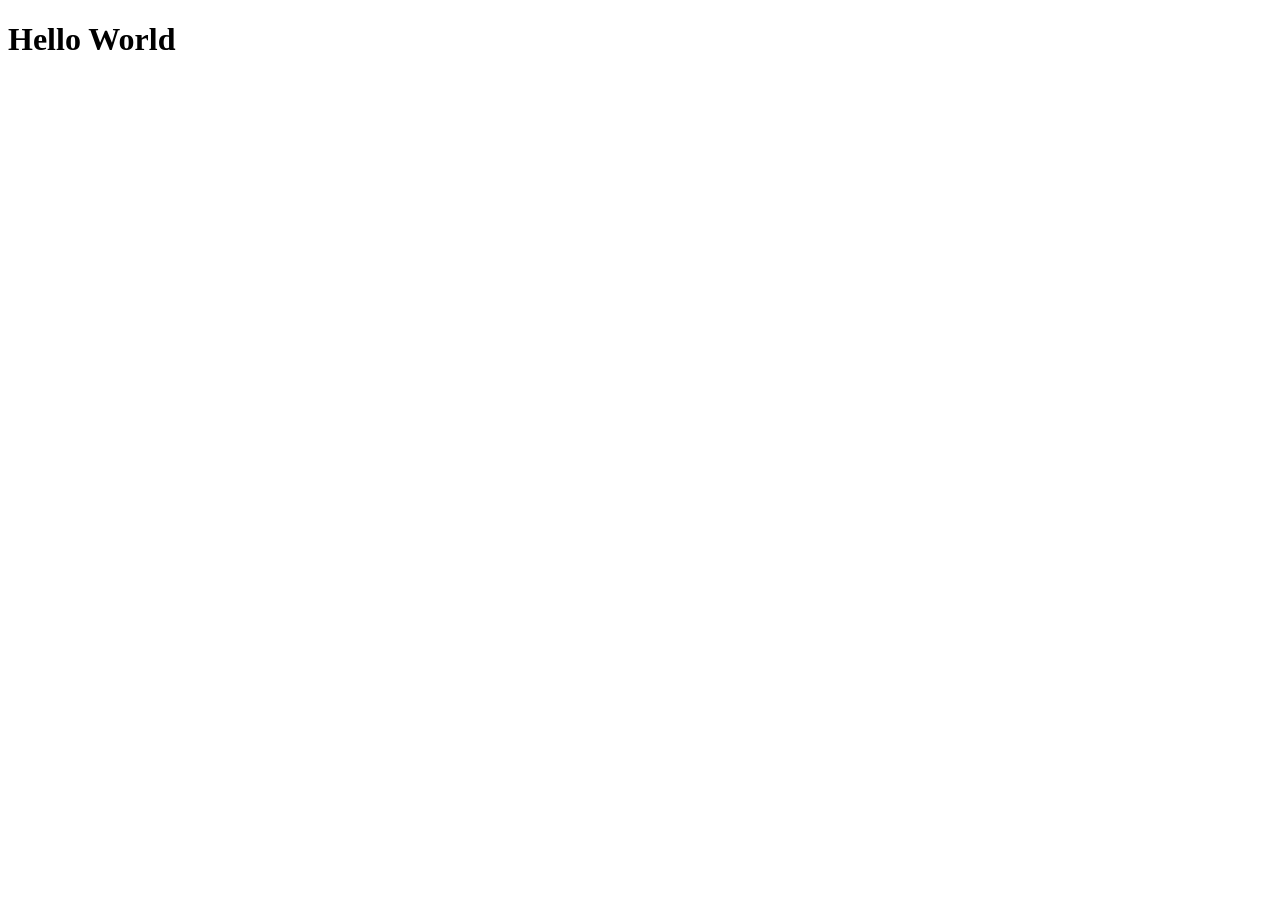
==== index.html @ 733d1f67 "add index.html" ====
<!DOCTYPE html>
<html lang="ja">
<head>
    <meta charset="UTF-8">
    <meta name="viewport" content="width=device-width, initial-scale=1.0">
    <title>A Notes on HTML/CSS/JavaScript</title>
</head>
<body>
    <h1>Hello World</h1>
</body>
</html>
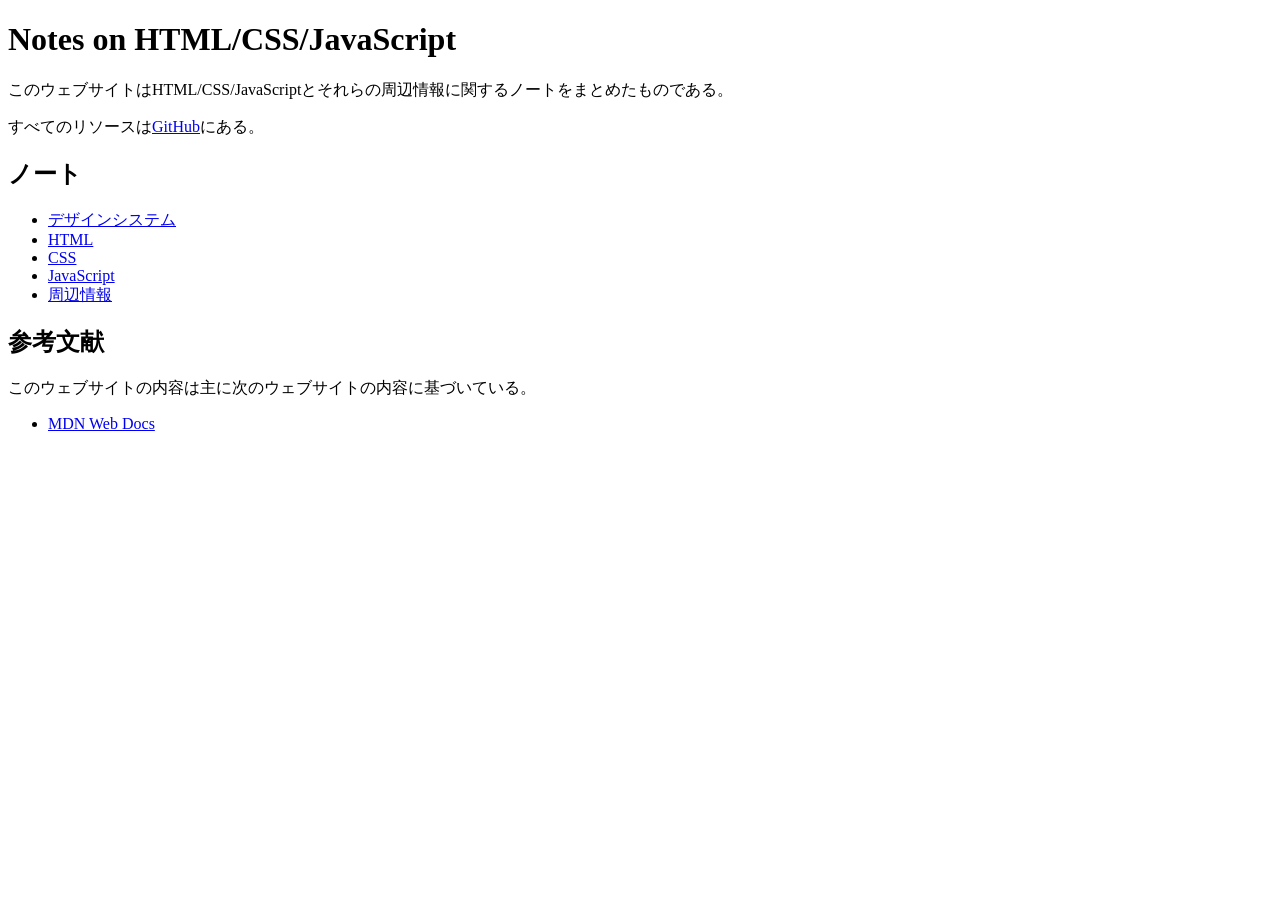
==== commit 2e13d774: "feat: 主要なページの追加" ====
--- a/index.html
+++ b/index.html
@@ -3,9 +3,25 @@
 <head>
     <meta charset="UTF-8">
     <meta name="viewport" content="width=device-width, initial-scale=1.0">
-    <title>A Notes on HTML/CSS/JavaScript</title>
+    <link rel="stylesheet" href="global.css">
+    <title>Notes on HTML/CSS/JavaScript</title>
 </head>
 <body>
-    <h1>Hello World</h1>
+    <h1>Notes on HTML/CSS/JavaScript</h1>
+    <p>このウェブサイトはHTML/CSS/JavaScriptとそれらの周辺情報に関するノートをまとめたものである。</p>
+    <p>すべてのリソースは<a href="https://github.com/sone0123/webpractice" target="_blank">GitHub</a>にある。</p>
+    <h2>ノート</h2>
+    <ul>
+        <li><a href="notes/design.html">デザインシステム</a></li>
+        <li><a href="notes/html.html">HTML</a></li>
+        <li><a href="notes/css.html">CSS</a></li>
+        <li><a href="notes/js.html">JavaScript</a></li>
+        <li><a href="notes/info.html">周辺情報</a></li>
+    </ul>
+    <h2>参考文献</h2>
+    <p>このウェブサイトの内容は主に次のウェブサイトの内容に基づいている。</p>
+    <ul>
+        <li><a href="https://developer.mozilla.org/ja/" target="_blank">MDN Web Docs</a></li>
+    </ul>
 </body>
-</html>+</html>
--- a/global.css
+++ b/global.css
@@ -0,0 +1,14 @@
+:root {
+    --color-primary: #0066BE;
+    --color-secondary: #008BF2;
+    --color-tertiary: #00428C;
+    --color-background: #F0F9FF;
+    --color-common: #1A1A1A;
+    --color-common2: #666666;
+    --color-link-default: #00118F;
+    --color-link-visited: #8B008B;
+    --color-accent: #FB5B01;
+    --color-success: #259D63;
+    --color-error: #EC0000;
+    --color-warning: #B78F00;
+}
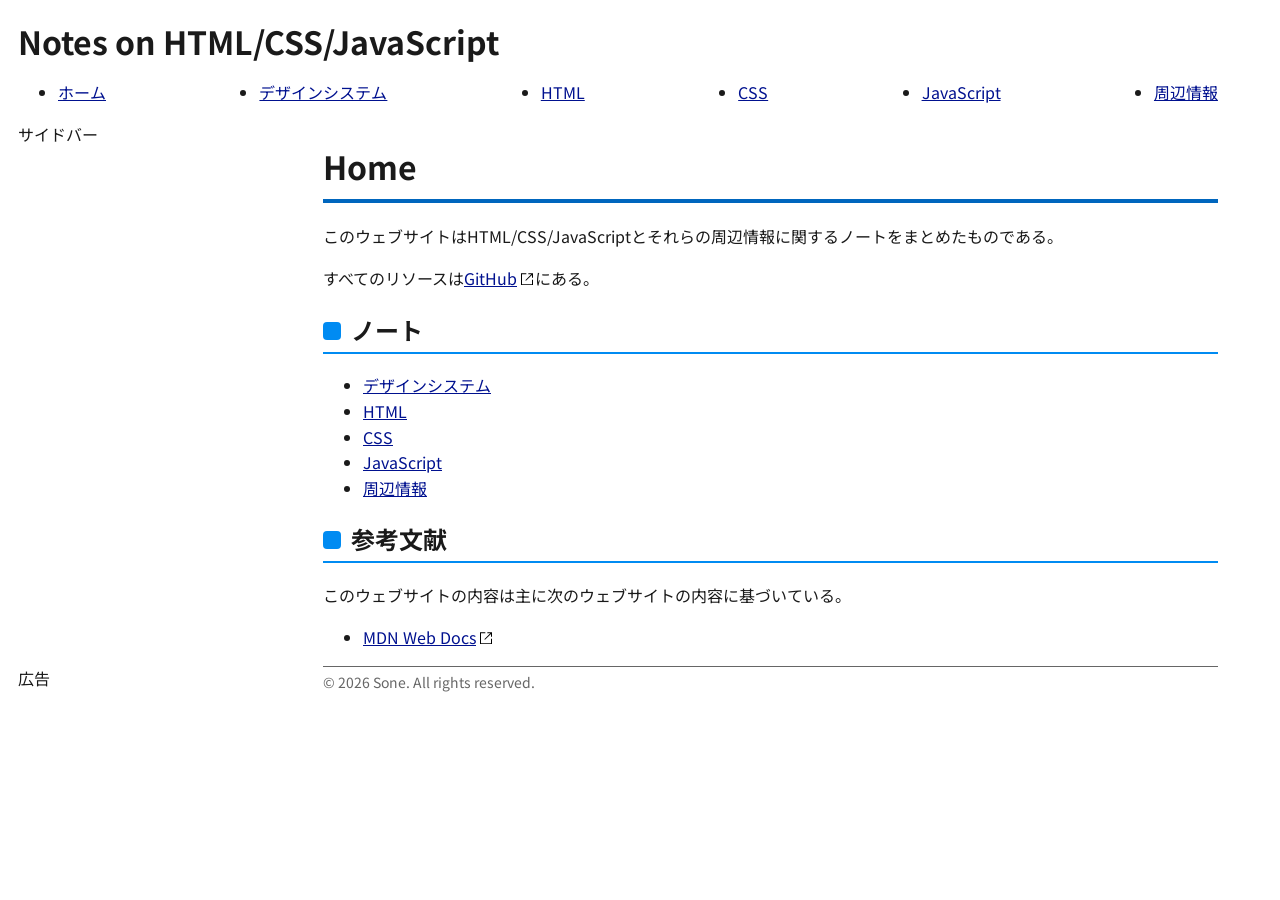
==== commit 5563b13c: "feat: 基本的なレイアウトとスタイルの追加 Co-authored-by: Copilot <copilot@github.com>" ====
--- a/index.html
+++ b/index.html
@@ -4,24 +4,51 @@
     <meta charset="UTF-8">
     <meta name="viewport" content="width=device-width, initial-scale=1.0">
     <link rel="stylesheet" href="global.css">
+    <link rel="preconnect" href="https://fonts.googleapis.com">
+    <link rel="preconnect" href="https://fonts.gstatic.com" crossorigin>
+    <link href="https://fonts.googleapis.com/css2?family=Noto+Sans+JP:wght@100..900&family=Noto+Sans+Mono:wght@100..900&display=swap" rel="stylesheet">
     <title>Notes on HTML/CSS/JavaScript</title>
 </head>
 <body>
-    <h1>Notes on HTML/CSS/JavaScript</h1>
-    <p>このウェブサイトはHTML/CSS/JavaScriptとそれらの周辺情報に関するノートをまとめたものである。</p>
-    <p>すべてのリソースは<a href="https://github.com/sone0123/webpractice" target="_blank">GitHub</a>にある。</p>
-    <h2>ノート</h2>
-    <ul>
-        <li><a href="notes/design.html">デザインシステム</a></li>
-        <li><a href="notes/html.html">HTML</a></li>
-        <li><a href="notes/css.html">CSS</a></li>
-        <li><a href="notes/js.html">JavaScript</a></li>
-        <li><a href="notes/info.html">周辺情報</a></li>
-    </ul>
-    <h2>参考文献</h2>
-    <p>このウェブサイトの内容は主に次のウェブサイトの内容に基づいている。</p>
-    <ul>
-        <li><a href="https://developer.mozilla.org/ja/" target="_blank">MDN Web Docs</a></li>
-    </ul>
+    <header>
+        Notes on HTML/CSS/JavaScript
+    </header>
+    <nav>
+        <ul>
+            <li><a href="index.html">ホーム</a></li>
+            <li><a href="notes/design.html">デザインシステム</a></li>
+            <li><a href="notes/html.html">HTML</a></li>
+            <li><a href="notes/css.html">CSS</a></li>
+            <li><a href="notes/js.html">JavaScript</a></li>
+            <li><a href="notes/info.html">周辺情報</a></li>
+        </ul>
+    </nav>
+    <main>
+        <h1>Home</h1>
+        <p>このウェブサイトはHTML/CSS/JavaScriptとそれらの周辺情報に関するノートをまとめたものである。</p>
+        <p>すべてのリソースは<a href="https://github.com/sone0123/webpractice" target="_blank">GitHub</a>にある。</p>
+        <h2>ノート</h2>
+        <ul>
+            <li><a href="notes/design.html">デザインシステム</a></li>
+            <li><a href="notes/html.html">HTML</a></li>
+            <li><a href="notes/css.html">CSS</a></li>
+            <li><a href="notes/js.html">JavaScript</a></li>
+            <li><a href="notes/info.html">周辺情報</a></li>
+        </ul>
+        <h2>参考文献</h2>
+        <p>このウェブサイトの内容は主に次のウェブサイトの内容に基づいている。</p>
+        <ul>
+            <li><a href="https://developer.mozilla.org/ja/" target="_blank">MDN Web Docs</a></li>
+        </ul>
+    </main>
+    <aside>
+        サイドバー
+    </aside>
+    <div class="ad">
+        広告
+    </div>
+    <footer>
+        &copy; 2026 Sone. All rights reserved.
+    </footer>
 </body>
 </html>
--- a/global.css
+++ b/global.css
@@ -2,7 +2,7 @@
     --color-primary: #0066BE;
     --color-secondary: #008BF2;
     --color-tertiary: #00428C;
-    --color-background: #F0F9FF;
+    --color-background: #FFFFFF;
     --color-common: #1A1A1A;
     --color-common2: #666666;
     --color-link-default: #00118F;
@@ -11,4 +11,146 @@
     --color-success: #259D63;
     --color-error: #EC0000;
     --color-warning: #B78F00;
+}
+
+html {
+    font-family: "Noto Sans JP", sans-serif;
+    background-color: var(--color-background);
+    color: var(--color-common);
+}
+
+/* レイアウト */
+body {
+    display: grid;
+    grid-template-columns: repeat(12, [col-start] 1fr);
+    gap: 0 20px;
+
+    max-width: 1200px;
+    padding: 10px;
+}
+
+body > * {
+    grid-column: col-start / span 12;
+}
+
+header {
+    font-size: 32px;
+    font-weight: bold;
+}
+
+footer {
+    border-top: 1px solid var(--color-common2);
+    color: var(--color-common2);
+    padding-top: 5px;
+    font-size: 14px;
+}
+
+@media (width >= 768px) {
+    aside {
+        grid-column: col-start / span 3;
+        grid-row: 3;
+    }
+    .ad {
+        grid-column: col-start / span 3;
+        grid-row: 4;
+    }
+    main,
+    footer {
+        grid-column: col-start 4 / span 9;
+    }
+    nav ul {
+        display: flex;
+        justify-content: space-between;
+    }
+}
+
+/* タイポグラフィ */
+h1 {
+    border-bottom: 4px solid var(--color-primary);
+    padding-bottom: 10px;
+}
+
+h2 {
+    border-bottom: 2px solid var(--color-secondary);
+    padding-bottom: 5px;
+}
+
+h2::before {
+    content: "";
+    display: inline-block;
+    width: 18px;
+    height: 18px;
+    border-radius: 4px;
+    background-color: var(--color-secondary);
+    margin-right: 10px;
+}
+
+h3::before {
+    content: "";
+    display: inline-block;
+    width: 14px;
+    height: 14px;
+    border-radius: 100%;
+    background-color: var(--color-tertiary);
+    margin-right: 10px;
+}
+
+p,
+li,
+dd {
+    line-height: 1.6;
+}
+
+dt {
+    font-weight: bold;
+    margin: 5px 0;
+}
+
+a {
+    color: var(--color-link-default);
+}
+
+a:visited {
+    color: var(--color-link-visited);
+}
+
+a:hover,
+a:active {
+    color: var(--color-accent);
+    text-decoration: none;
+}
+
+a[target="_blank"]::after {
+    content: "";
+    display: inline-block;
+    width: 1rem;
+    height: 1rem;
+    margin-left: 0.1rem;
+
+    background-size: 100%;
+    background-image: url("data:image/svg+xml,<svg xmlns='http://www.w3.org/2000/svg' width='16' height='16' viewBox='0 0 48 35' role='img'><path d='M22 6V9H9V39H39V26H42V42H6V6H22ZM42 6V20H39V11.2L21 29L19 27L36.8 9H28V6H42Z'/></svg>");
+}
+
+pre {
+    background-color: var(--color-common);
+    white-space: pre-wrap;
+    padding: 0 1rem;
+    border-radius: 4px;
+}
+
+code {
+    font-family: "Noto Sans Mono", monospace;
+    font-size: 0.9rem;
+    background-color: var(--color-common2);
+    color: var(--color-background);
+    padding: 2px 5px;
+    margin: 0 5px;
+    border-radius: 4px;
+}
+
+pre code {
+    background-color: var(--color-common);
+    padding: 0;
+    margin: 0;
+    border-radius: 0;
 }
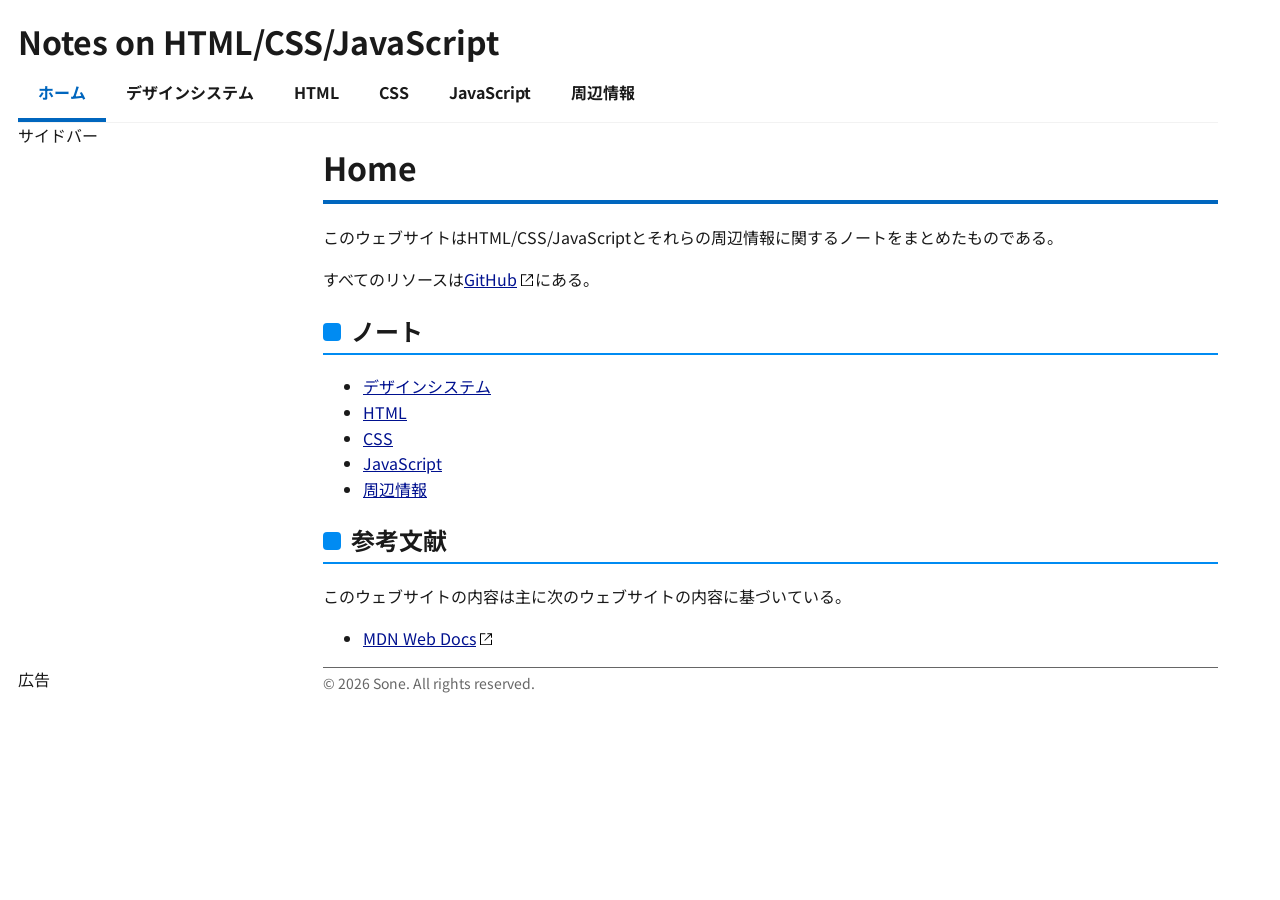
==== commit 9a2c5aa3: "feat: ナビゲーションのスタイルを追加" ====
--- a/index.html
+++ b/index.html
@@ -15,7 +15,7 @@
     </header>
     <nav>
         <ul>
-            <li><a href="index.html">ホーム</a></li>
+            <li><a href="index.html" aria-current="true">ホーム</a></li>
             <li><a href="notes/design.html">デザインシステム</a></li>
             <li><a href="notes/html.html">HTML</a></li>
             <li><a href="notes/css.html">CSS</a></li>
--- a/global.css
+++ b/global.css
@@ -5,6 +5,7 @@
     --color-background: #FFFFFF;
     --color-common: #1A1A1A;
     --color-common2: #666666;
+    --color-common3: #F2F2F2;
     --color-link-default: #00118F;
     --color-link-visited: #8B008B;
     --color-accent: #FB5B01;
@@ -45,6 +46,49 @@
     font-size: 14px;
 }
 
+nav {
+    overflow-x: auto;
+    white-space: nowrap;
+    font-weight: bold;
+    border-bottom: 1px solid var(--color-common3);
+}
+
+nav ul {
+    padding: 0;
+    margin: 0;
+    display: flex;
+    list-style: none;
+}
+
+nav a,
+nav a:any-link {
+    padding: 16px 20px;
+    position: relative;
+    display: inline-block;
+    color: inherit;
+    text-decoration: none;
+    cursor: pointer;
+}
+
+nav a[aria-current] {
+    color: var(--color-primary);
+}
+
+nav a[aria-current]::after {
+    position: absolute;
+    right: 0;
+    bottom: 0;
+    left: 0;
+    border-bottom: 4px solid var(--color-primary);
+    content: "";
+}
+
+@media (hover: hover) {
+    nav a:hover {
+        background-color: var(--color-common3);
+    }
+}
+
 @media (width >= 768px) {
     aside {
         grid-column: col-start / span 3;
@@ -60,7 +104,6 @@
     }
     nav ul {
         display: flex;
-        justify-content: space-between;
     }
 }
 
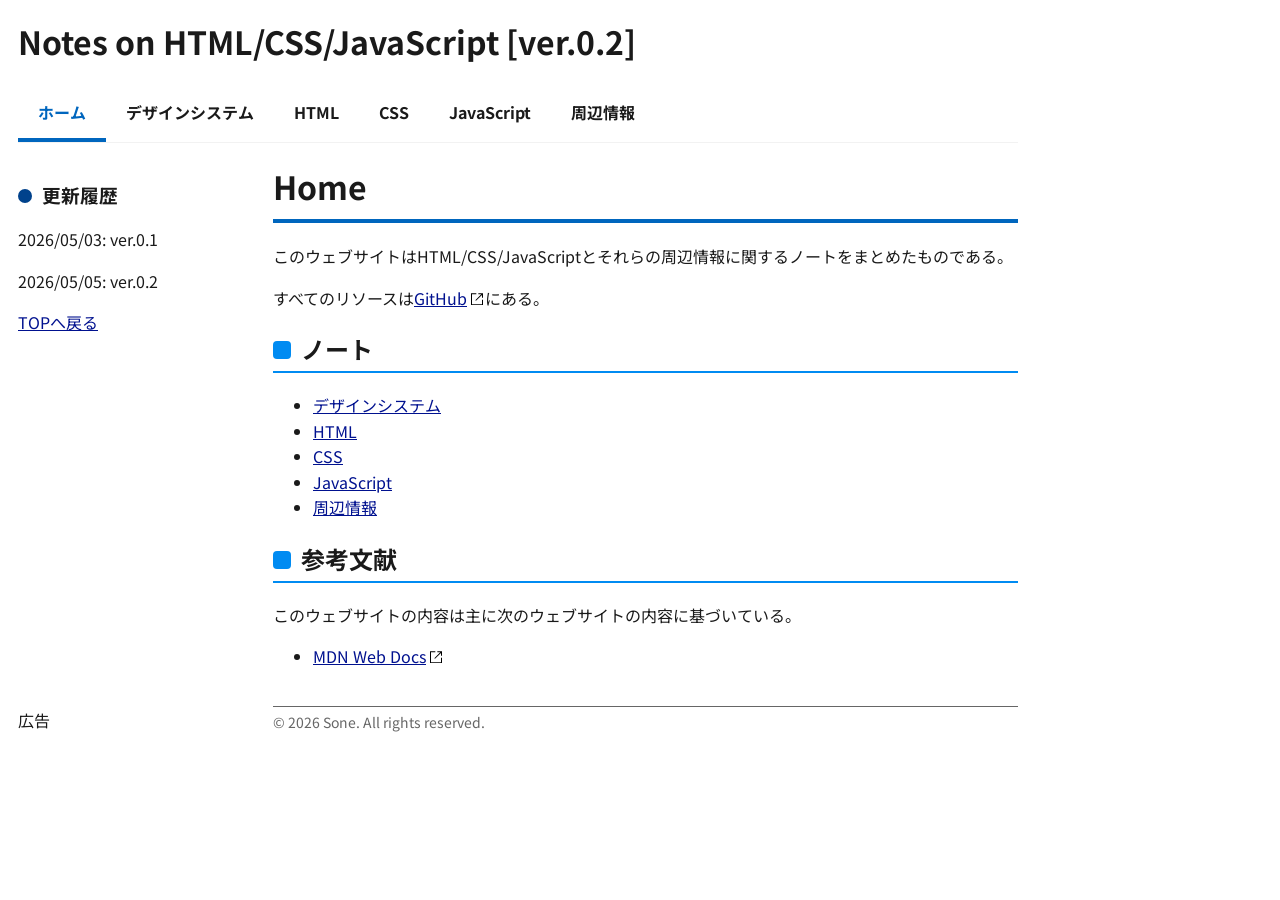
==== commit 991a5129: "feat: サイドバーの追加 feat: prism.jsの導入 fix: 細かいレイアウトの調整" ====
--- a/index.html
+++ b/index.html
@@ -3,15 +3,15 @@
 <head>
     <meta charset="UTF-8">
     <meta name="viewport" content="width=device-width, initial-scale=1.0">
-    <link rel="stylesheet" href="global.css">
     <link rel="preconnect" href="https://fonts.googleapis.com">
     <link rel="preconnect" href="https://fonts.gstatic.com" crossorigin>
     <link href="https://fonts.googleapis.com/css2?family=Noto+Sans+JP:wght@100..900&family=Noto+Sans+Mono:wght@100..900&display=swap" rel="stylesheet">
-    <title>Notes on HTML/CSS/JavaScript</title>
+    <link rel="stylesheet" href="global.css">
+    <title>Notes on HTML/CSS/JavaScript [ver.0.2]</title>
 </head>
-<body>
+<body id="top">
     <header>
-        Notes on HTML/CSS/JavaScript
+        Notes on HTML/CSS/JavaScript [ver.0.2]
     </header>
     <nav>
         <ul>
@@ -42,7 +42,10 @@
         </ul>
     </main>
     <aside>
-        サイドバー
+        <h3>更新履歴</h3>
+        <p><time datetime="2026-05-03">2026/05/03</time>: ver.0.1</p>
+        <p><time datetime="2026-05-05">2026/05/05</time>: ver.0.2</p>
+        <p><a href="#top">TOPへ戻る</a></p>
     </aside>
     <div class="ad">
         広告
--- a/global.css
+++ b/global.css
@@ -18,15 +18,16 @@
     font-family: "Noto Sans JP", sans-serif;
     background-color: var(--color-background);
     color: var(--color-common);
+    scroll-behavior: smooth;
 }
 
 /* レイアウト */
 body {
     display: grid;
     grid-template-columns: repeat(12, [col-start] 1fr);
-    gap: 0 20px;
-
-    max-width: 1200px;
+    gap: 20px;
+
+    max-width: 1000px;
     padding: 10px;
 }
 
@@ -93,10 +94,18 @@
     aside {
         grid-column: col-start / span 3;
         grid-row: 3;
+
+        align-self: start;
+        position: sticky;
+        top: 20px;
     }
     .ad {
         grid-column: col-start / span 3;
         grid-row: 4;
+
+        align-self: end;
+        position: sticky;
+        bottom: 20px;
     }
     main,
     footer {
@@ -111,6 +120,7 @@
 h1 {
     border-bottom: 4px solid var(--color-primary);
     padding-bottom: 10px;
+    margin-top: 0;
 }
 
 h2 {
@@ -172,13 +182,6 @@
 
     background-size: 100%;
     background-image: url("data:image/svg+xml,<svg xmlns='http://www.w3.org/2000/svg' width='16' height='16' viewBox='0 0 48 35' role='img'><path d='M22 6V9H9V39H39V26H42V42H6V6H22ZM42 6V20H39V11.2L21 29L19 27L36.8 9H28V6H42Z'/></svg>");
-}
-
-pre {
-    background-color: var(--color-common);
-    white-space: pre-wrap;
-    padding: 0 1rem;
-    border-radius: 4px;
 }
 
 code {
@@ -191,9 +194,14 @@
     border-radius: 4px;
 }
 
-pre code {
-    background-color: var(--color-common);
-    padding: 0;
-    margin: 0;
-    border-radius: 0;
-}+/* prism.jsのスタイルを上書き */
+code[class*="language-"],
+pre[class*="language-"] {
+    font-family: "Noto Sans Mono", monospace;
+    font-size: 0.9rem;
+    overflow-x: auto;
+    overflow-y: hidden;
+    line-height: 1.2;
+    padding: 0 1em;
+    border-radius: 4px;
+}
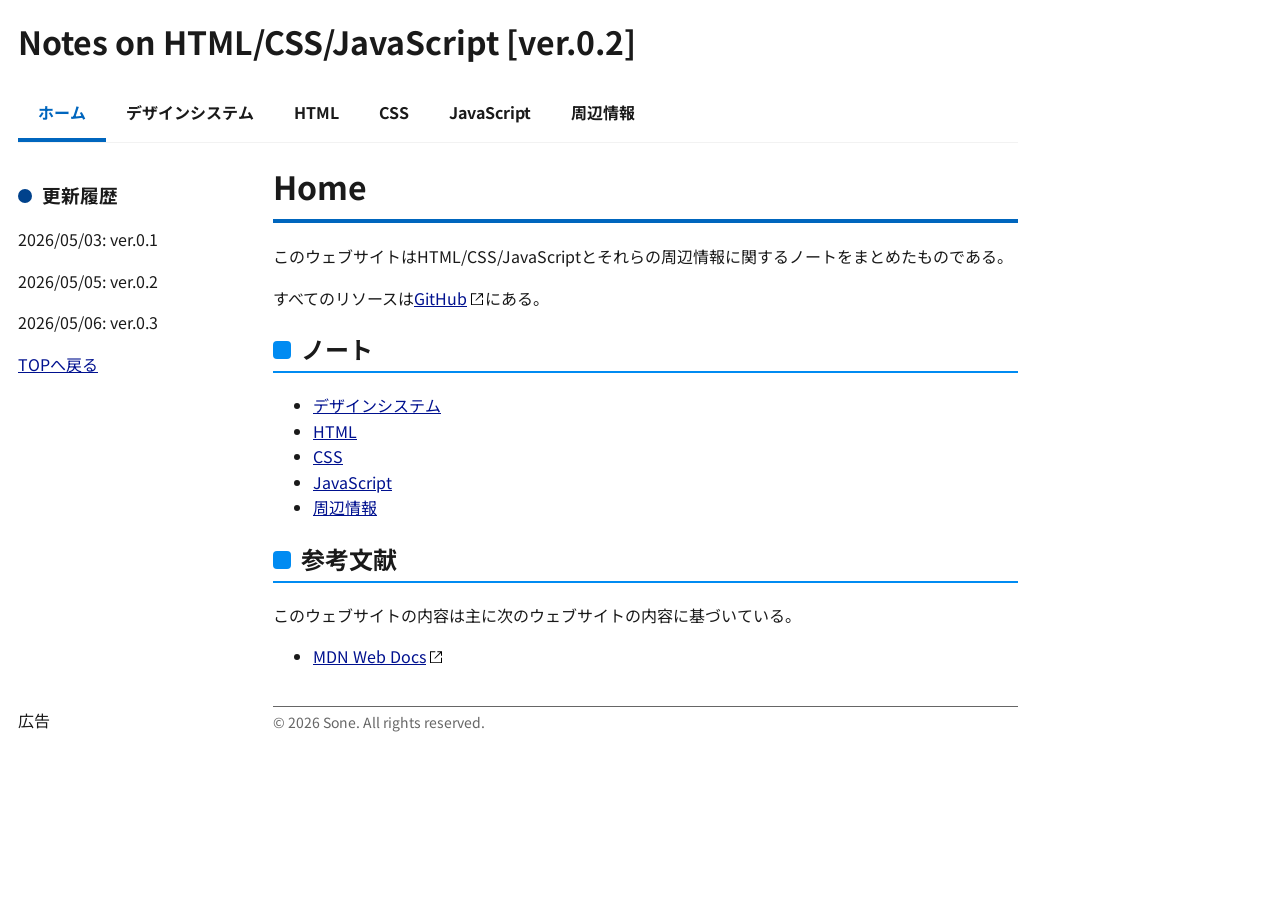
==== commit 37a2d18e: "feat: 更新履歴の更新" ====
--- a/index.html
+++ b/index.html
@@ -45,6 +45,7 @@
         <h3>更新履歴</h3>
         <p><time datetime="2026-05-03">2026/05/03</time>: ver.0.1</p>
         <p><time datetime="2026-05-05">2026/05/05</time>: ver.0.2</p>
+        <p><time datetime="2026-05-06">2026/05/06</time>: ver.0.3</p>
         <p><a href="#top">TOPへ戻る</a></p>
     </aside>
     <div class="ad">
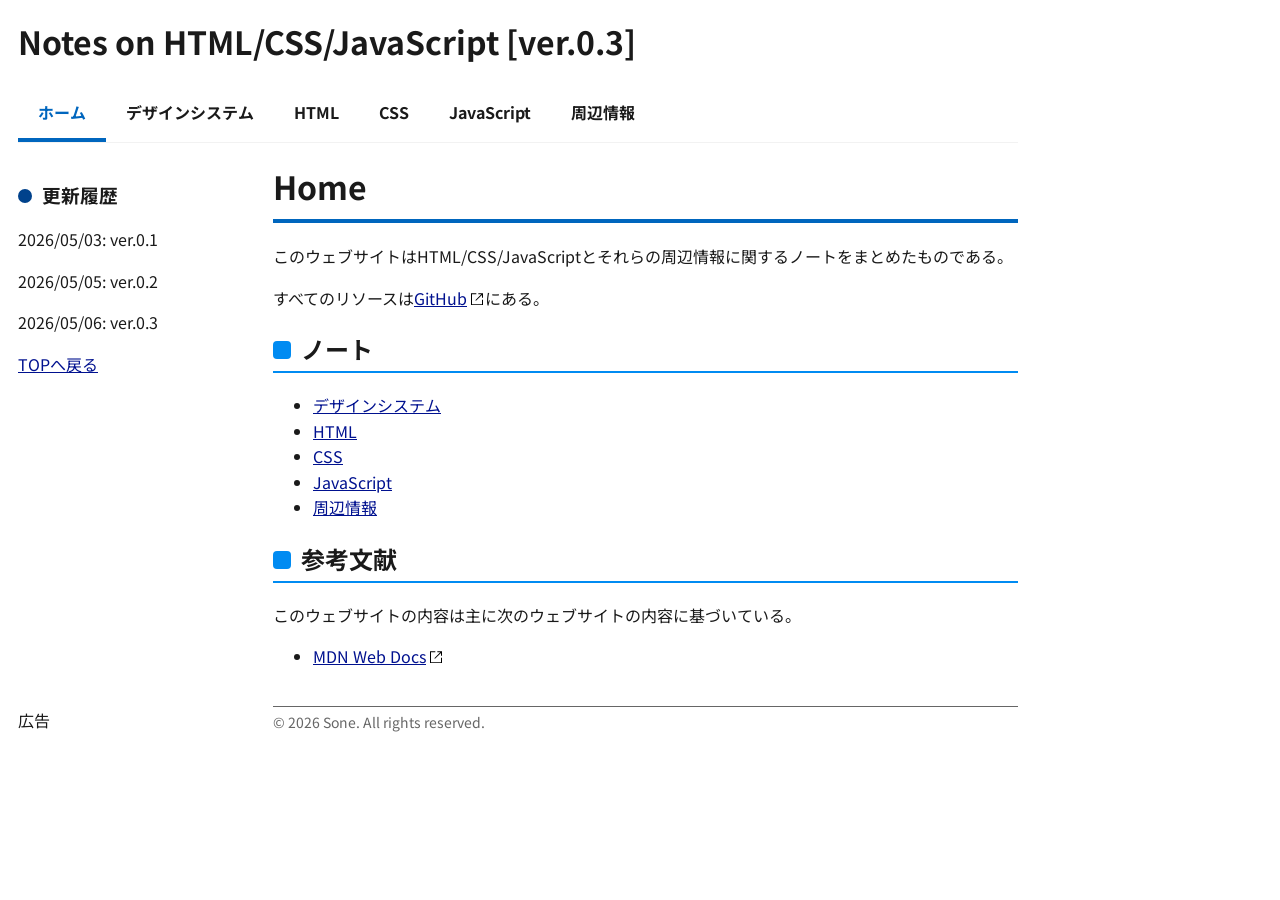
==== commit 733b9fbb: "fix: apply CodeRabbit auto-fixes Fixed 5 file(s) based on 6 unresolved review comments.  Co-authored" ====
--- a/index.html
+++ b/index.html
@@ -7,11 +7,11 @@
     <link rel="preconnect" href="https://fonts.gstatic.com" crossorigin>
     <link href="https://fonts.googleapis.com/css2?family=Noto+Sans+JP:wght@100..900&family=Noto+Sans+Mono:wght@100..900&display=swap" rel="stylesheet">
     <link rel="stylesheet" href="global.css">
-    <title>Notes on HTML/CSS/JavaScript [ver.0.2]</title>
+    <title>Notes on HTML/CSS/JavaScript [ver.0.3]</title>
 </head>
 <body id="top">
     <header>
-        Notes on HTML/CSS/JavaScript [ver.0.2]
+        Notes on HTML/CSS/JavaScript [ver.0.3]
     </header>
     <nav>
         <ul>
